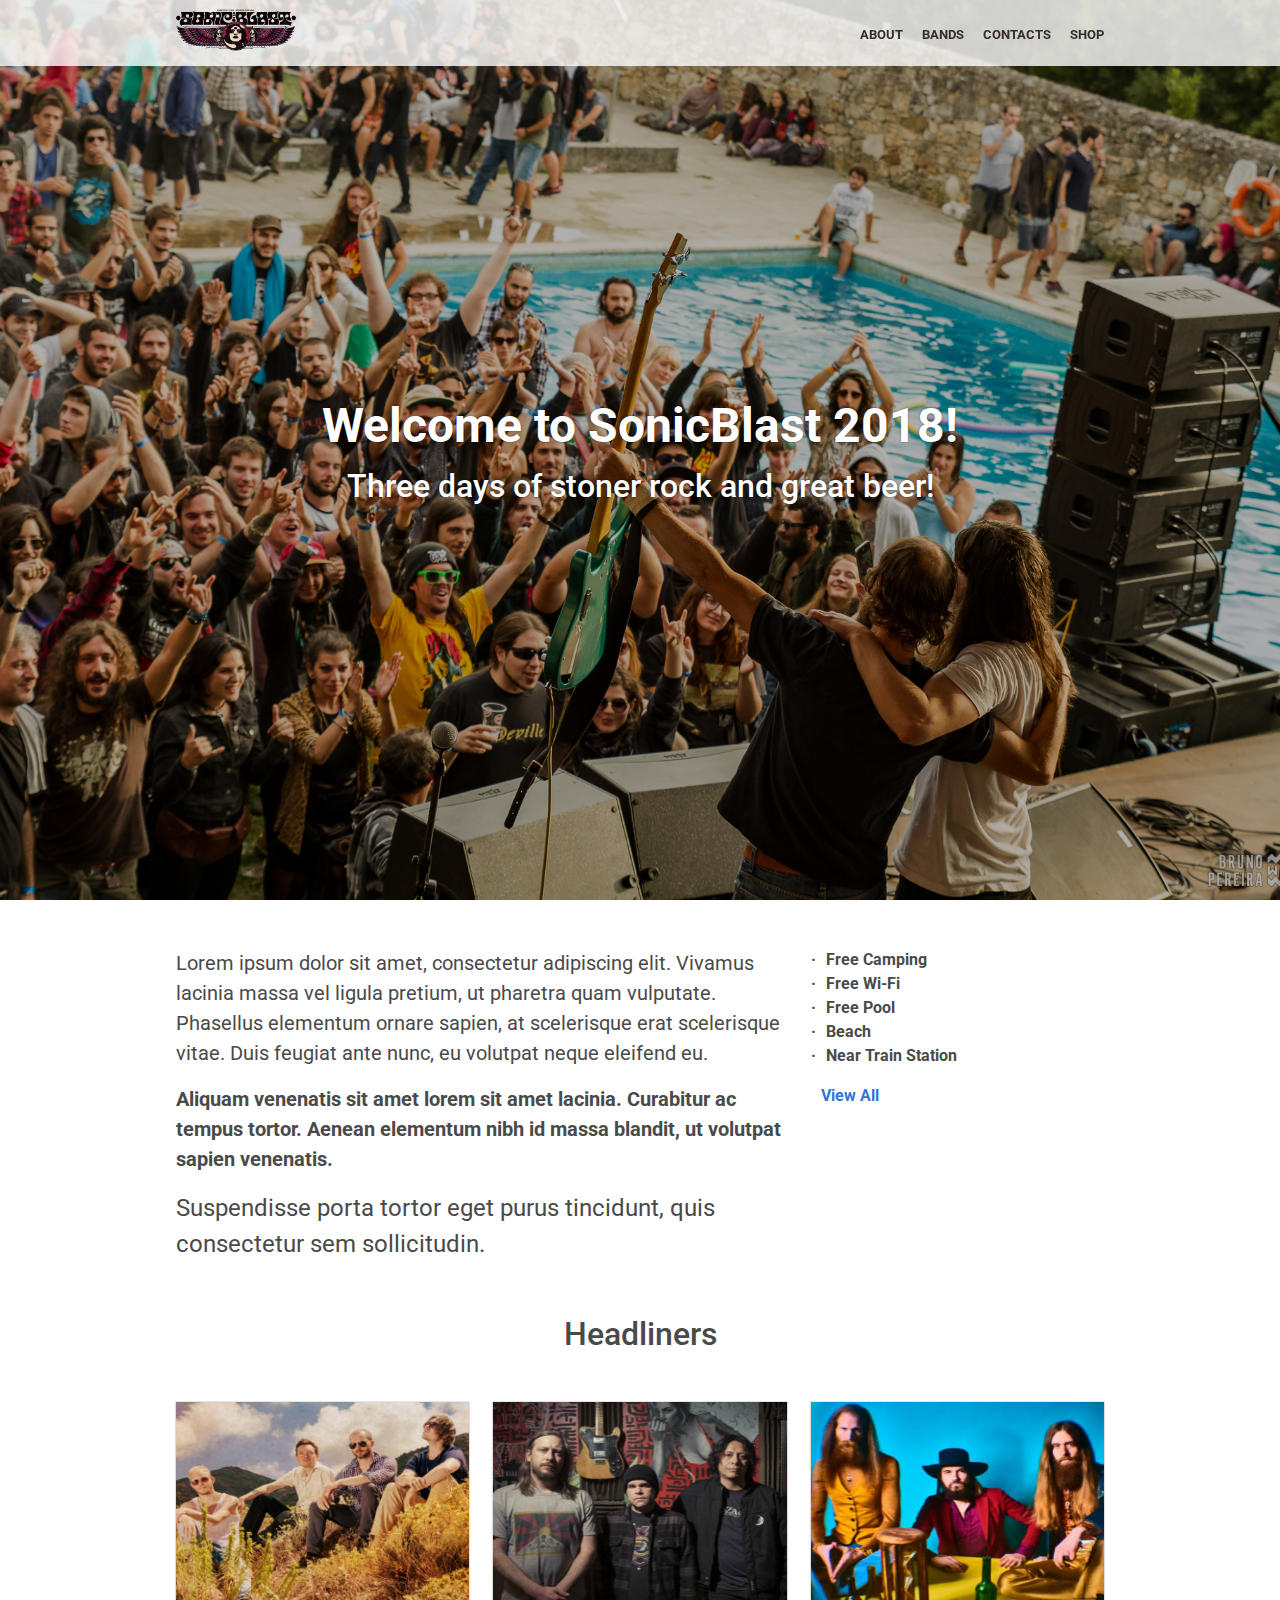
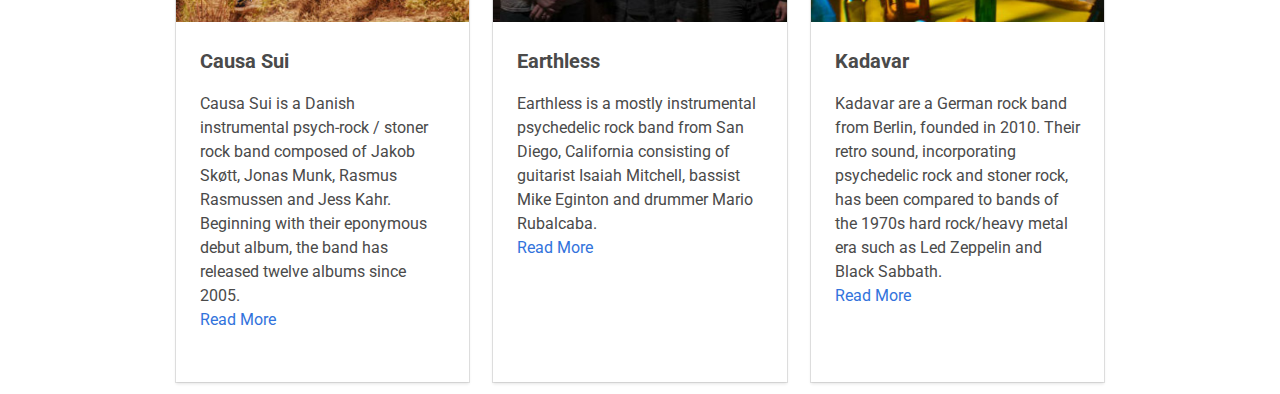
==== index.html @ 6e1075a0 "First commit" ====
<!DOCTYPE html>
<html lang="en">
  <head>
    <meta charset="utf-8">
    <title>Sonicblast 2018</title>
    
    <meta name="viewport" content="width=device-width, initial-scale=1">
    
    <link href="https://fonts.googleapis.com/css?family=Roboto:400,500,700" rel="stylesheet">

    <link rel="stylesheet" href="css/reset.css">
    <link rel="stylesheet" href="css/bulma/bulma.css">
    <link rel="stylesheet" href="css/styles.css">

  </head>
  
  <body>

    <header class="header">
        <div class="header__wrap wrap">
            <div class="header__left">  
                <img class="header__logo" src="images/logo.png">
            </div>

            <div class="header__right">
                <nav class="nav">
                    <a class="nav__link">About</a>
                    <a class="nav__link">Bands</a>
                    <a class="nav__link">Contacts</a>
                    <a class="nav__link">Shop</a>
                </nav>
            </div>
        </div>

        <div class="header__bg"></div>
    </header>
    
    <div class="bg">
        <div class="bg__overlay"></div>
        <div class="bg__text">
            <h1 class="bg__title">Welcome to SonicBlast 2018!</h1>
            <h2 class="bg__subtitle">Three days of stoner rock and great beer!</h2>
        </div>
    </div>

    <div class="page-content">
        <section class="section__about wrap">
            <div class="columns">
                <div class="column is-8">
                    
                    <p class="is-size-5">
                        Lorem ipsum dolor sit amet, consectetur adipiscing elit. Vivamus lacinia massa vel ligula pretium, ut pharetra quam vulputate.  Phasellus elementum ornare sapien, at scelerisque erat scelerisque vitae. Duis feugiat ante nunc, eu volutpat neque eleifend eu.
                    </p>

                    <p class="is-size-5 has-text-weight-bold mt-1">
                        Aliquam venenatis sit amet lorem sit amet lacinia. Curabitur ac tempus tortor. Aenean elementum nibh id massa blandit, ut volutpat sapien venenatis.
                    </p>

                    <p class="is-size-4 mt-1"> 
                        Suspendisse porta tortor eget purus tincidunt, quis consectetur sem sollicitudin.
                    </p>
                </div>
        
                <div class="column is-4">
                    <ul class="about__list is-size-6"> 
                        <li class="li__link">Free Camping</li>
                        <li class="li__link">Free Wi-Fi</li>
                        <li class="li__link">Free Pool</li>
                        <li class="li__link">Beach</li>
                        <li class="li__link">Near Train Station</li>
                        <li class="li__link">
                            <a>View All</a>
                        </li>
                    </ul>
                </div>
            </div>
            
        </section>

        <section class="section__headliners wrap">
            <h1 class="section__title has-text-centered is-size-3">Headliners</h1>

            <div class="columns mt-2">

                <div class="column is-4">
                    <div class="card card__headliners">
                        <div class="card-image">
                            <figure class="image is-4by3">
                                <img src="images/causasui.jpg" alt="Causa Sui">
                            </figure>
                        </div>
                        <div class="card-content">
                            <p class="is-size-5 has-text-weight-bold">Causa Sui</p>
                            <p class="is-size-6 mt-1">
                                Causa Sui is a Danish instrumental psych-rock / stoner rock band composed of Jakob Skøtt, Jonas Munk, Rasmus Rasmussen and Jess Kahr. Beginning with their eponymous debut album, the band has released twelve albums since 2005. 
                            </p>

                            <a>Read More</a>
                        </div>
                    </div>
                </div>

                <div class="column is-4">
                    <div class="card card__headliners">
                        <div class="card-image">
                            <figure class="image is-4by3">
                                <img src="images/earthless.jpg" alt="Earthless">
                            </figure>
                        </div>
                        <div class="card-content">
                                <p class="is-size-5 has-text-weight-bold">Earthless</p>
                                <p class="is-size-6 mt-1">
                                    Earthless is a mostly instrumental psychedelic rock band from San Diego, California consisting of guitarist Isaiah Mitchell, bassist Mike Eginton and drummer Mario Rubalcaba.
                                </p>

                                <a>Read More</a>
                        </div>
                    </div>
                </div>

                <div class="column is-4">
                    <div class="card card__headliners">
                        <div class="card-image">
                            <figure class="image is-4by3">
                                <img src="images/kadavar.jpg" alt="Kadavar">
                            </figure>
                        </div>
                        <div class="card-content">
                            <p class="is-size-5 has-text-weight-bold">Kadavar</p>
                            <p class="is-size-6 mt-1">
                                Kadavar are a German rock band from Berlin, founded in 2010. Their retro sound, incorporating psychedelic rock and stoner rock, has been compared to bands of the 1970s hard rock/heavy metal era such as Led Zeppelin and Black Sabbath. 
                            </p>

                            <a>Read More</a>
                        </div>
                    </div>
                </div>
            </div>
        </section>
    </div>

  </body>
</html>
---- css/styles.css ----
/* GLOBAL */

* {
    box-sizing: border-box;
}

body {
    font-family: 'Roboto', sans-serif;
}

h1, h2, h3, h4, h5, h6 {
    font-weight: 500;
}

.mt-1 {
    margin-top: 1rem;
}

.mt-2 {
    margin-top: 2rem;
}

.wrap {
    max-width: 960px;
    margin-left: auto;
    margin-right: auto;
    padding-left: 1rem;
    padding-right: 1rem;;
}

/* BG */ 
.bg {
    background-image: url(../images/bg.jpg);
    background-repeat: no-repeat;
    background-position: center;
    background-size: cover;
    width: 100%;
    height: 100vh;
    display: flex;
    justify-content: center;
    align-items: center;
    color: white;
    text-align: center;
    position: relative;
}

.bg__title, .bg__subtitle {
    text-shadow: 0px 0px 2px rgba(0, 0, 0, 0.5);
}

.bg__title {
    font-size: 3rem;
    font-weight: bold;
}

.bg__text {
    z-index: 1;
}

.bg__overlay {
    position: absolute;
    width: 100%;
    height: 100%;
    background-color: rgba(0, 0, 0, 0.3)
}

.bg__subtitle {
    font-size: 2rem;
}

/* HEADER */ 
.header {
    position: fixed;
    width: 100%;
    height: 66px;
    z-index: 100;
}

.header__bg {
    width: 100%;
    opacity: 0.8;
    background-color: white;
    height: 100%;
    position: absolute;
    top: 0;
    z-index: -1;
}

.header__wrap {
    display: flex;
    align-items: center;
    
}

.header__logo {
    max-width: 120px;
}

.header__right {
    width: 75%;
    text-align: right;
}

.header__left {
    width: 25%;
}

/* NAV */ 
.nav__link {
    color: #352d2d;
    font-weight: bold;
    font-size: 0.8rem;
    text-transform: uppercase;
    margin-left: 15px;
}

.nav__link:hover, .nav__link:active, .nav__link:visited {
    color: #8e1f2c;
}

.nav__link:first-of-type {
    margin-left: 0px;
}

/* CONTENT */
.page-content {
    margin-top: 3rem;
}

ul {
    margin: 0px;
    list-style: none;
}

li {
    font-weight: 700;
}

li:last-of-type {
    margin-top: 1rem;
}

li:last-of-type::before {
    content: '';
}

li::before {
    content: '·';
    margin-right: 10px;
}

.about__list {
    margin-top: 0px;
}

/* HEADLINERS */
.section__headliners {
    margin-top: 3rem;
}

.card__headliners {
    min-height: 580px;
}
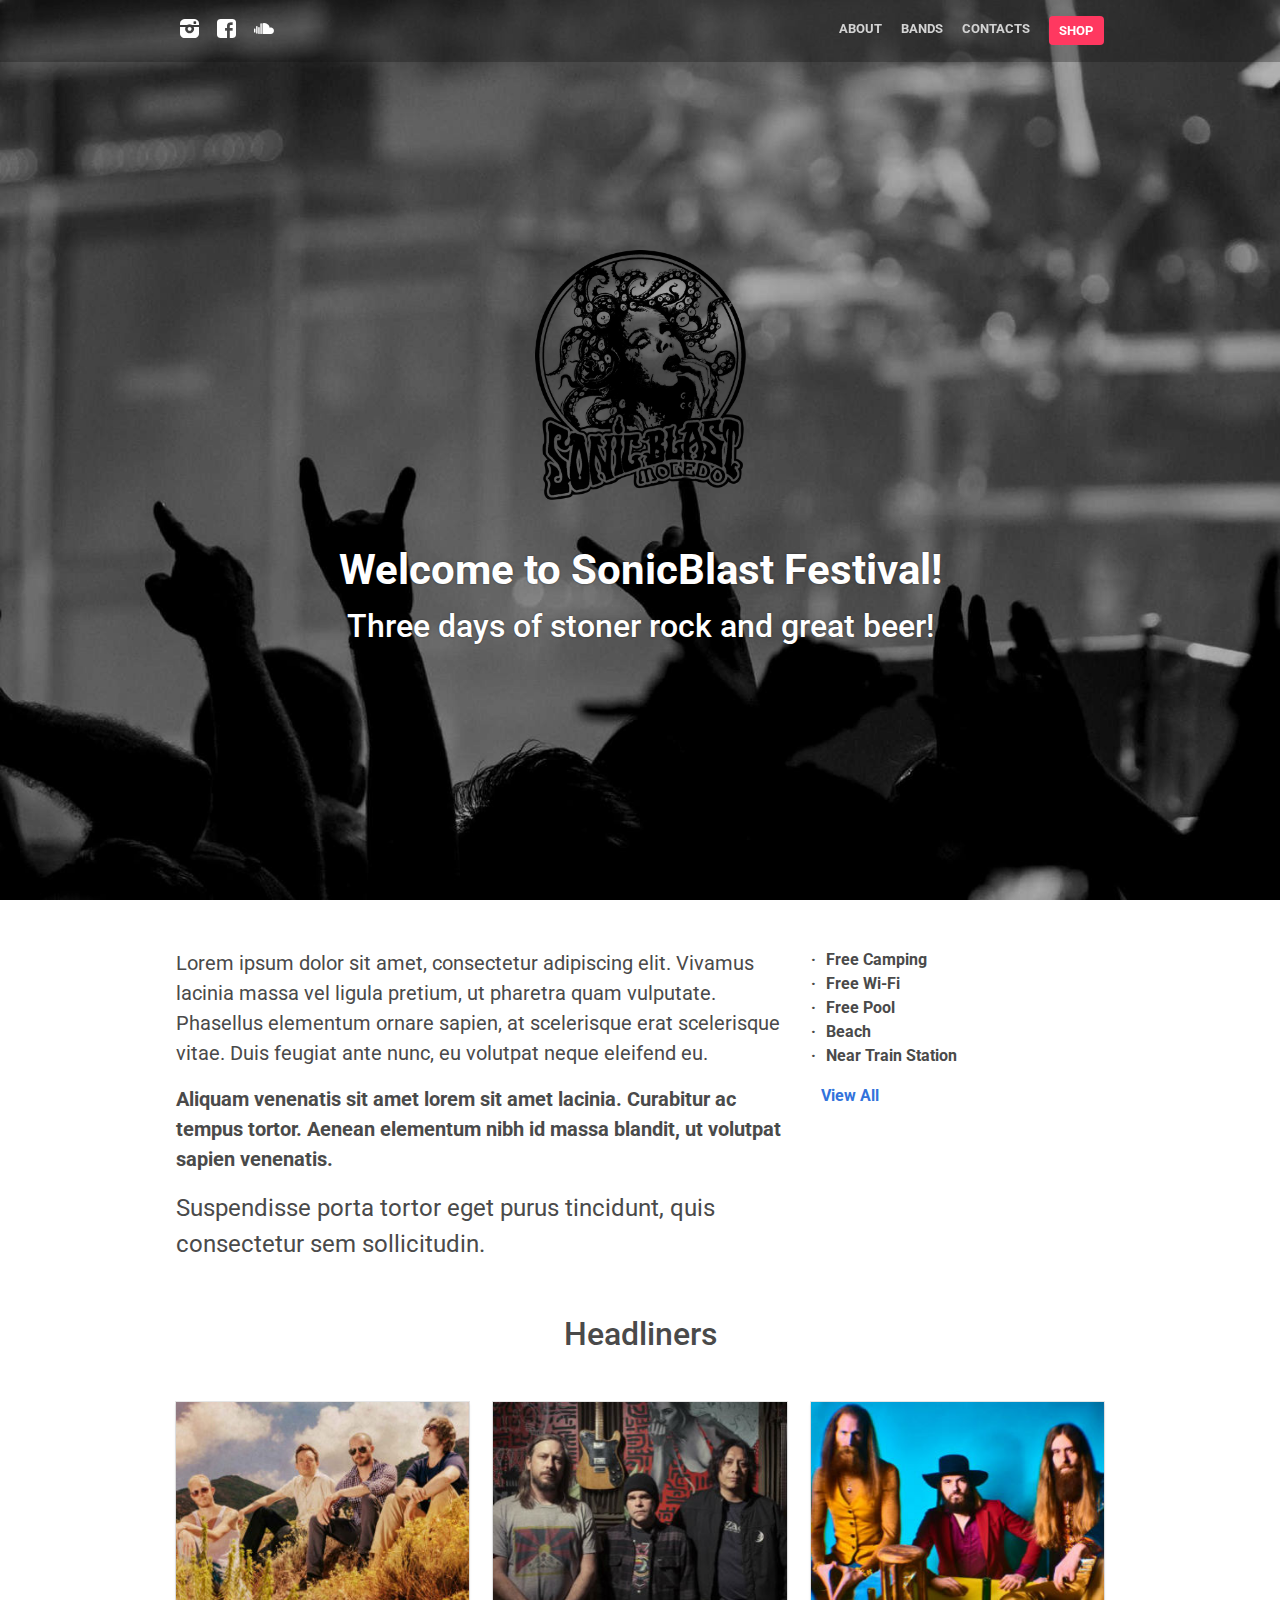
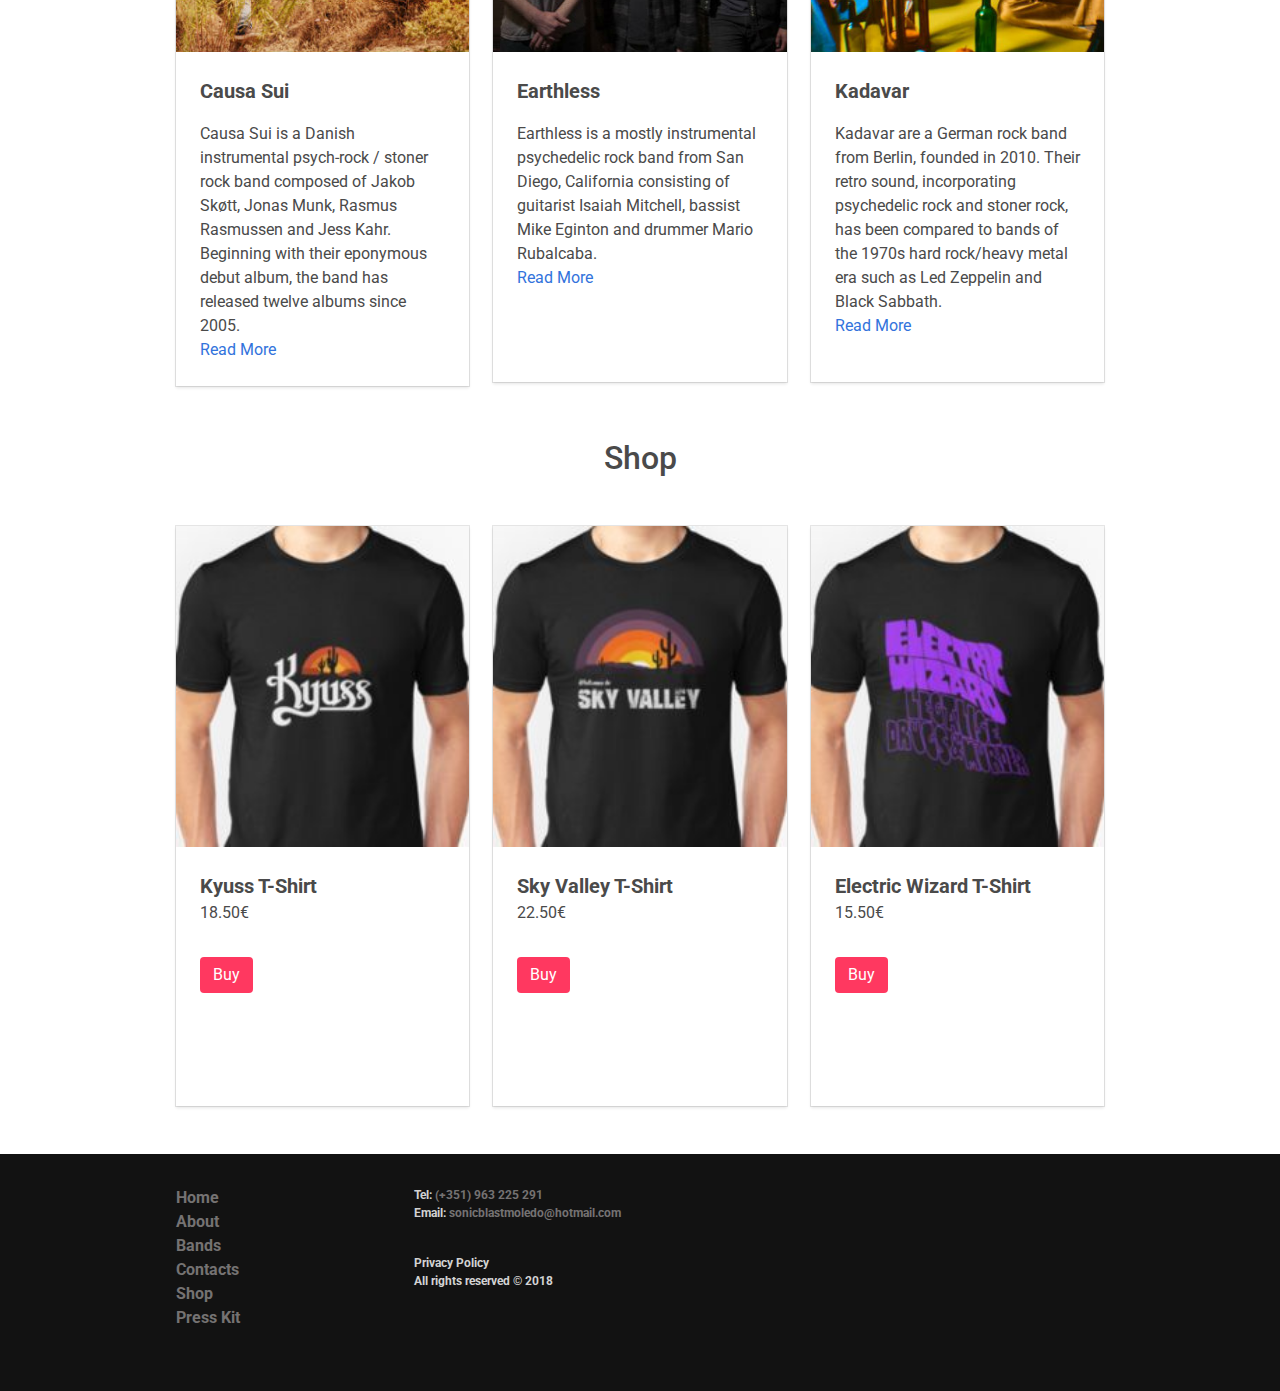
==== commit 39b93620: "Second commit" ====
--- a/index.html
+++ b/index.html
@@ -2,13 +2,14 @@
 <html lang="en">
   <head>
     <meta charset="utf-8">
-    <title>Sonicblast 2018</title>
+    <title>Sonicblast Festival</title>
     
     <meta name="viewport" content="width=device-width, initial-scale=1">
     
     <link href="https://fonts.googleapis.com/css?family=Roboto:400,500,700" rel="stylesheet">
 
     <link rel="stylesheet" href="css/reset.css">
+    <link rel="stylesheet" href="css/fonts.css">
     <link rel="stylesheet" href="css/bulma/bulma.css">
     <link rel="stylesheet" href="css/styles.css">
 
@@ -18,17 +19,22 @@
 
     <header class="header">
         <div class="header__wrap wrap">
-            <div class="header__left">  
-                <img class="header__logo" src="images/logo.png">
-            </div>
-
-            <div class="header__right">
-                <nav class="nav">
-                    <a class="nav__link">About</a>
-                    <a class="nav__link">Bands</a>
-                    <a class="nav__link">Contacts</a>
-                    <a class="nav__link">Shop</a>
-                </nav>
+
+            <div class="columns is-mobile">
+                <div class="column is-3 header__icons">
+                    <i class="header__icon icon-instagram-filled"></i>
+                    <i class="header__icon icon-facebook-rect"></i>
+                    <i class="header__icon icon-soundcloud"></i>
+                </div>
+
+                <div class="column is-9">
+                    <nav class="nav">
+                        <a class="nav__link">About</a>
+                        <a class="nav__link">Bands</a>
+                        <a class="nav__link">Contacts</a>
+                        <a class="nav__link button is-danger">Shop</a>
+                    </nav>
+                </div>
             </div>
         </div>
 
@@ -38,7 +44,8 @@
     <div class="bg">
         <div class="bg__overlay"></div>
         <div class="bg__text">
-            <h1 class="bg__title">Welcome to SonicBlast 2018!</h1>
+            <img src="images/logo2.png">
+            <h1 class="bg__title mt-2">Welcome to SonicBlast Festival!</h1>
             <h2 class="bg__subtitle">Three days of stoner rock and great beer!</h2>
         </div>
     </div>
@@ -63,12 +70,12 @@
         
                 <div class="column is-4">
                     <ul class="about__list is-size-6"> 
-                        <li class="li__link">Free Camping</li>
-                        <li class="li__link">Free Wi-Fi</li>
-                        <li class="li__link">Free Pool</li>
-                        <li class="li__link">Beach</li>
-                        <li class="li__link">Near Train Station</li>
-                        <li class="li__link">
+                        <li class="about__li">Free Camping</li>
+                        <li class="about__li">Free Wi-Fi</li>
+                        <li class="about__li">Free Pool</li>
+                        <li class="about__li">Beach</li>
+                        <li class="about__li">Near Train Station</li>
+                        <li class="about__li">
                             <a>View All</a>
                         </li>
                     </ul>
@@ -85,7 +92,7 @@
                 <div class="column is-4">
                     <div class="card card__headliners">
                         <div class="card-image">
-                            <figure class="image is-4by3">
+                            <figure class="image">
                                 <img src="images/causasui.jpg" alt="Causa Sui">
                             </figure>
                         </div>
@@ -103,7 +110,7 @@
                 <div class="column is-4">
                     <div class="card card__headliners">
                         <div class="card-image">
-                            <figure class="image is-4by3">
+                            <figure class="image">
                                 <img src="images/earthless.jpg" alt="Earthless">
                             </figure>
                         </div>
@@ -121,7 +128,7 @@
                 <div class="column is-4">
                     <div class="card card__headliners">
                         <div class="card-image">
-                            <figure class="image is-4by3">
+                            <figure class="image">
                                 <img src="images/kadavar.jpg" alt="Kadavar">
                             </figure>
                         </div>
@@ -137,7 +144,104 @@
                 </div>
             </div>
         </section>
+
+        <section class="section__headliners wrap">
+            <h1 class="section__title has-text-centered is-size-3">Shop</h1>
+        
+            <div class="columns mt-2">
+        
+                <div class="column is-4">
+                    <div class="card card__headliners">
+                        <div class="card-image">
+                            <figure class="image">
+                                <img src="images/shop1.jpg" alt="Kyuss T-Shirt">
+                            </figure>
+                        </div>
+                        <div class="card-content">
+                            <p class="is-size-5 has-text-weight-bold">Kyuss T-Shirt</p>
+                            
+                            <p class="is-size-6">
+                                18.50€
+                            </p>
+        
+                            <a class="button is-danger mt-2">Buy</a>
+                        </div>
+                    </div>
+                </div>
+        
+                <div class="column is-4">
+                    <div class="card card__headliners">
+                        <div class="card-image">
+                            <figure class="image">
+                                <img src="images/shop2.jpg" alt="Earthless">
+                            </figure>
+                        </div>
+                        <div class="card-content">
+                            <p class="is-size-5 has-text-weight-bold">Sky Valley T-Shirt</p>
+                            
+                            <p class="is-size-6">
+                                22.50€
+                            </p>
+                            
+                            <a class="button is-danger mt-2">Buy</a>
+                        </div>
+                    </div>
+                </div>
+        
+                <div class="column is-4">
+                    <div class="card card__headliners">
+                        <div class="card-image">
+                            <figure class="image">
+                                <img src="images/shop3.jpg" alt="Kadavar">
+                            </figure>
+                        </div>
+                        <div class="card-content">
+                            <p class="is-size-5 has-text-weight-bold">Electric Wizard T-Shirt</p>
+                            
+                            <p class="is-size-6">
+                                15.50€
+                            </p>
+                            
+                            <a class="button is-danger mt-2">Buy</a>
+                        </div>
+                    </div>
+                </div>
+            </div>
+        </section>
     </div>
 
+    <footer class="page-footer">
+        <div class="wrap">
+            <div class="columns">
+                <div class="column is-3">
+                    <ul class="footer__list">
+                        <li><a>Home</a></li>
+                        <li><a>About</a></li>
+                        <li><a>Bands</a></li>
+                        <li><a>Contacts</a></li>
+                        <li><a>Shop</a></li>
+                        <li><a>Press Kit</a></li>
+                    </ul>
+                </div>
+                
+                <div class="column is-3">
+                    <ul class="footer__list">
+                        <li class="is-size-7">Tel: <a href="tel:+351963225291"> (+351) 963 225 291
+</a></li>
+                        <li class="is-size-7">Email: <a href="mailto:sonicblastmoledo@htmail.com">sonicblastmoledo@hotmail.com</a></li>
+                        <li class="mt-2 is-size-7">Privacy Policy</li>
+                        <li class="is-size-7">All rights reserved © 2018</li>
+                    </ul>
+                </div>
+
+                <div class="column is-4 is-offset-2">
+                    <div class="footer__map mt-1">
+                        <iframe src="https://www.google.com/maps/embed?pb=!1m18!1m12!1m3!1d3989.818320343149!2d-0.002188685705163916!3d3.5083546467076932e-15!2m3!1f0!2f0!3f0!3m2!1i1024!2i768!4f13.1!3m3!1m2!1s0xd25c0f314b7fe11%3A0x1fcc3118902cc4d9!2sR.+da+Costa%2C+4910-668+Moledo!5e0!3m2!1spt-PT!2spt!4v1537456135726"
+                            width="100%" height="auto" frameborder="0" style="border:0" allowfullscreen></iframe>
+                    </div>
+                </div>
+            </div>
+        </div>
+    </footer>
   </body>
 </html>--- a/css/fonts.css
+++ b/css/fonts.css
@@ -0,0 +1,46 @@
+/* FONTS */
+@font-face {
+    font-family: 'fontello';
+    src: url('../font/fontello.eot?98588776');
+    src: url('../font/fontello.eot?98588776#iefix') format('embedded-opentype'),
+        url('../font/fontello.woff?98588776') format('woff'),
+        url('../font/fontello.ttf?98588776') format('truetype'),
+        url('../font/fontello.svg?98588776#fontello') format('svg');
+    font-weight: normal;
+    font-style: normal;
+}
+
+i {
+    font-family: "fontello";
+    font-style: normal;
+    font-weight: normal;
+    speak: none;
+    
+    display: inline-block;
+    text-decoration: inherit;
+    width: 1em;
+    margin-right: .2em;
+    text-align: center;
+    /* opacity: .8; */
+    
+    /* For safety - reset parent styles, that can break glyph codes*/
+    font-variant: normal;
+    text-transform: none;
+    
+    /* fix buttons height, for twitter bootstrap */
+    line-height: 1em;
+    
+    /* Animation center compensation - margins should be symmetric */
+    /* remove if not needed */
+    margin-left: .2em;
+    
+    /* You can be more comfortable with increased icons size */
+    /* font-size: 120%; */
+    
+    /* Font smoothing. That was taken from TWBS */
+    -webkit-font-smoothing: antialiased;
+    -moz-osx-font-smoothing: grayscale;
+    
+    /* Uncomment for 3D effect */
+    /* text-shadow: 1px 1px 1px rgba(127, 127, 127, 0.3); */
+}--- a/css/styles.css
+++ b/css/styles.css
@@ -30,7 +30,7 @@
 
 /* BG */ 
 .bg {
-    background-image: url(../images/bg.jpg);
+    background-image: url(../images/bg2.jpg);
     background-repeat: no-repeat;
     background-position: center;
     background-size: cover;
@@ -49,12 +49,23 @@
 }
 
 .bg__title {
-    font-size: 3rem;
+    font-size: 2.6rem;
     font-weight: bold;
+}
+
+.bg__subtitle {
+    font-size: 2rem;
 }
 
 .bg__text {
     z-index: 1;
+    width: 100%;
+    max-width: 920px;
+}
+
+.bg__text img {
+    width: 100%;
+    max-width: 500px;
 }
 
 .bg__overlay {
@@ -72,42 +83,52 @@
 .header {
     position: fixed;
     width: 100%;
-    height: 66px;
+    height: 62px;
     z-index: 100;
+    padding: 1rem 0;
 }
 
 .header__bg {
     width: 100%;
-    opacity: 0.8;
-    background-color: white;
+    opacity: 0.3;
+    background-color: #121212;
     height: 100%;
     position: absolute;
     top: 0;
     z-index: -1;
 }
 
+.header__icons {
+    
+}
+
+.header__icon {
+    margin-right: 10px;
+    font-size: 1.2rem;
+    color: white;
+}
+
 .header__wrap {
     display: flex;
     align-items: center;
-    
+}
+
+.header__wrap .columns {
+    width: 100vw;
+    align-items: center;
 }
 
 .header__logo {
     max-width: 120px;
 }
 
-.header__right {
-    width: 75%;
+.nav {
     text-align: right;
-}
-
-.header__left {
-    width: 25%;
 }
 
 /* NAV */ 
 .nav__link {
-    color: #352d2d;
+    color: lightgrey;
     font-weight: bold;
     font-size: 0.8rem;
     text-transform: uppercase;
@@ -115,7 +136,7 @@
 }
 
 .nav__link:hover, .nav__link:active, .nav__link:visited {
-    color: #8e1f2c;
+    color: white;
 }
 
 .nav__link:first-of-type {
@@ -136,15 +157,15 @@
     font-weight: 700;
 }
 
-li:last-of-type {
+.about__li:last-of-type {
     margin-top: 1rem;
 }
 
-li:last-of-type::before {
+.about__li:last-of-type::before {
     content: '';
 }
 
-li::before {
+.about__li::before {
     content: '·';
     margin-right: 10px;
 }
@@ -160,4 +181,20 @@
 
 .card__headliners {
     min-height: 580px;
-}+}
+
+.page-footer {
+    color: lightgray;
+    padding-top: 2rem;
+    padding-bottom: 2rem;
+    background-color: #121212;
+    margin-top: 3rem;
+}
+
+.footer__list a {
+    color: #757272;
+}
+
+.footer__list a:hover {
+    color: lightgrey;
+}
